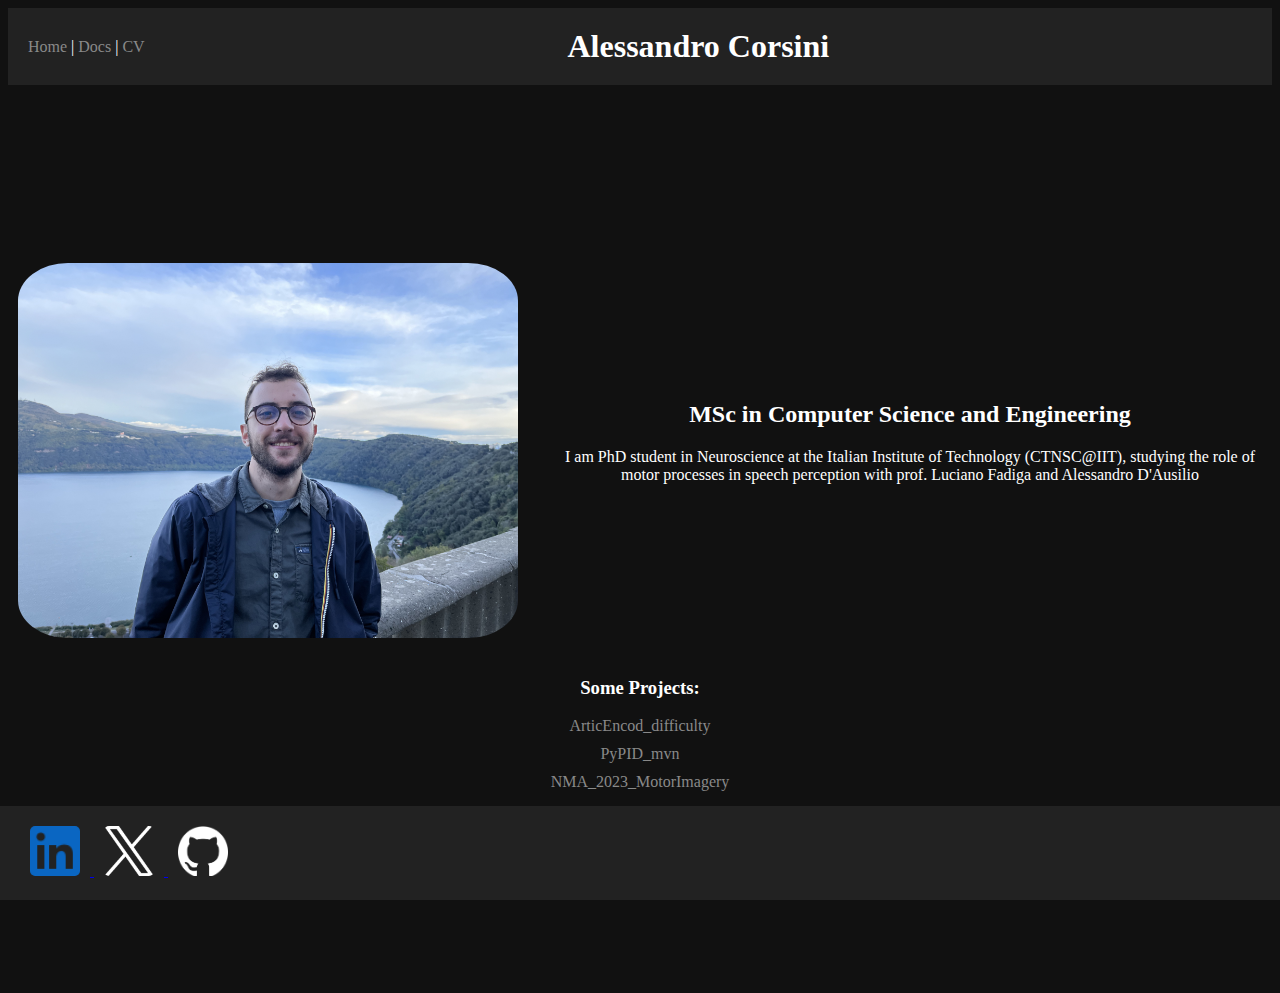
==== index.html @ 7349ca78 "Update index.html" ====
<!DOCTYPE html>
<html lang="en">

<head>
    <meta charset="UTF-8">
    <meta name="viewport" content="width=device-width, initial-scale=1.0">
    <title>Alessandro Corsini</title>
    <link rel="stylesheet" href="style.css">
</head>

<body>
    <header>
        <nav>
            <a href="/index.html">Home</a> |
            <a href="/docs/">Docs</a> |
            <a href="/CV.pdf">CV</a>
        </nav>
        <h1 class="header-title">Alessandro Corsini</h1>
    </header>
    <main>
        <div class="container">
            <img src="images/profile.png" alt="Alessandro Corsini" class="profile-image">
            <div class="description">
                <h2>MSc in Computer Science and Engineering</h2>
                <p>I am PhD student in Neuroscience at the Italian Institute of Technology (CTNSC@IIT), studying the role of motor processes in speech perception with prof. Luciano Fadiga and  Alessandro D'Ausilio</p>
            </div>
        </div>
        
        <div class="projects">
            <h3>Some Projects:</h3>
            <ul>
                <li><a href="https://github.com/AlessandroCorsini/articEncod_difficulty">ArticEncod_difficulty</a></li>
                <li><a href="https://github.com/AlessandroCorsini/PyPID_mvn">PyPID_mvn</a></li>
                <li><a href="https://github.com/AlessandroCorsini/NMA_2023_MotorImagery">NMA_2023_MotorImagery</a></li>
            </ul>
        </div>
    </main>

    <footer>
        <div class="social-links">
            <a href="https://www.linkedin.com/in/alessandro-corsini-8b1887158/" target="_blank">
                <img src="images/linkedin-mark.png" alt="LinkedIn">
            </a>
            <a href="https://twitter.com/Alessan86081796" target="_blank">
                <img src="images/X-mark-white.png" alt="Twitter">
            </a>
            <a href=https://github.com/AlessandroCorsini target="_blank">
                <img src="images/github-mark-white.png" alt="GitHub">
            </a>
        </div>
    </footer>
</body>

</html>
---- style.css ----
main {
    display: flex;
    flex-direction: column;
    align-items: center;
    justify-content: center;
    height: 100vh;
    text-align: center;
}

/* Header */
header {
    background-color: #111;
    padding: 20px;
    text-align: left; /* Align the text to the left */
    color: #fff; /* Changed the text color to white */
    display: flex;
    justify-content: flex-start; /* Align items to the left */
    align-items: center; /* Center vertically */
}

/* Button with Links */
header a.button {
    display: inline-block;
    padding: 10px 20px;
    background-color: #4CAF50;
    color: #fff;
    text-decoration: none;
    border-radius: 5px;
    font-weight: bold;
    margin-right: 10px; /* Add margin to create space between buttons */
}

header h1 {
    text-align: right;
}

/* Footer */
footer {
    background-color: #111;
    padding: 20px;
    text-align: left; /* Adjusted the text alignment to left */
    color: #fff; /* Changed the text color to white */
    display: flex;
    justify-content: left; /* Center horizontally */
    align-items: left; /* Center vertically */
}

/* Centered Image */
img {
    display: inline-block; /* Changed the display to inline-block */
    margin: 0 10px; /* Added margin to create space between logos */
    border-radius: 10%;
}

/* Global Styles */
body {
    background-color: #111;
}

footer img {
    width: 50px;
    height: 50px;
}

h2, h3, p{
    color: #fff; /* Changed the text color to white */
}

.container {
    display: flex;
    align-items: center;
}

.description {
    flex: 1;
    margin-left: 20px;
}

.description h2 {
    margin-top: 0;
}

.profile-image {
    width: 500px; /* Adjust the size as needed */
    height: auto;
}

header {
    background-color: #222; /* Light gray */
}

footer {
    background-color: #222; /* Slightly darker gray */
    position: fixed;
    bottom: 0;
    left: 0;
    width: 100%;
    padding: 20px;
    color: #ffffff;
}

/* Added styling for the projects section */
.projects {
    margin-top: 20px;
}

.projects ul {
    list-style-type: none;
    padding: 0;
}

.projects li {
    margin-bottom: 10px;
}

.projects li a {
    color: #898989;
    text-decoration: none;
}

.projects li a:hover {
    color: #ffffff;
}

/* Updated styling for the header links */
header a {
    color: #898989;
    text-decoration: none;
}

header a:hover {
    color: #ffffff;
}

.header-title {
    text-align: center;
    justify-content: center;
    margin-left: auto;
    margin-right: auto;
    margin-top: 0;
    margin-bottom: 0;
}
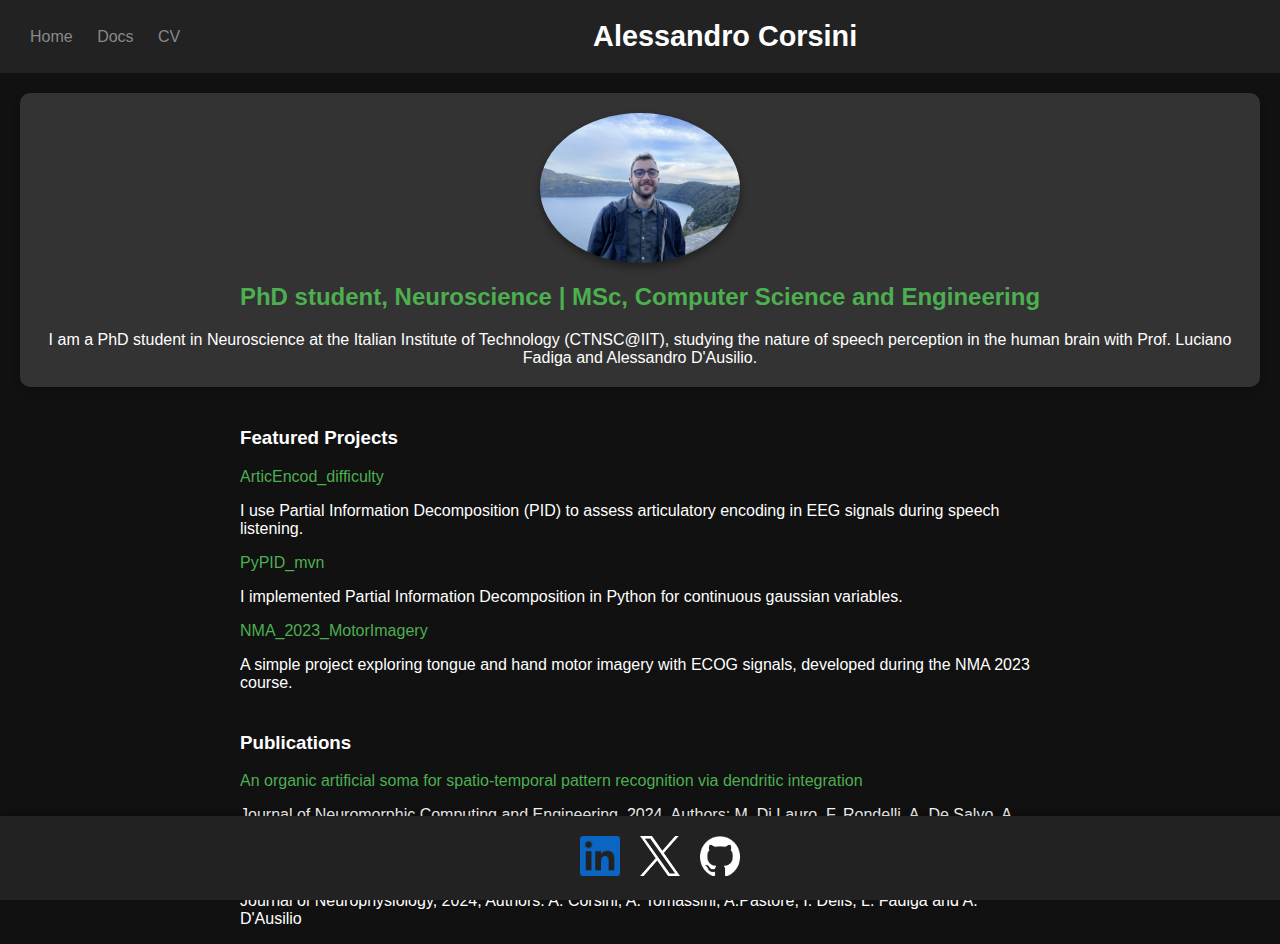
==== commit 0262618d: "Update index.html" ====
--- a/index.html
+++ b/index.html
@@ -1,51 +1,75 @@
-
 <!DOCTYPE html>
 <html lang="en">
 
 <head>
     <meta charset="UTF-8">
     <meta name="viewport" content="width=device-width, initial-scale=1.0">
-    <title>Alessandro Corsini</title>
+    <title>Alessandro Corsini - Computer Scientist - Neuroscientist</title>
     <link rel="stylesheet" href="style.css">
 </head>
 
 <body>
     <header>
         <nav>
-            <a href="/index.html">Home</a> |
-            <a href="/docs/">Docs</a> |
+            <a href="/index.html">Home</a>
+            <a href="/docs/">Docs</a>
             <a href="/CV.pdf">CV</a>
         </nav>
         <h1 class="header-title">Alessandro Corsini</h1>
     </header>
+
     <main>
-        <div class="container">
+        <section class="container">
             <img src="images/profile.png" alt="Alessandro Corsini" class="profile-image">
             <div class="description">
-                <h2>MSc in Computer Science and Engineering</h2>
-                <p>I am PhD student in Neuroscience at the Italian Institute of Technology (CTNSC@IIT), studying the role of motor processes in speech perception with prof. Luciano Fadiga and  Alessandro D'Ausilio</p>
+                <h2>PhD student, Neuroscience | MSc, Computer Science and Engineering</h2>
+                <p>I am a PhD student in Neuroscience at the Italian Institute of Technology (CTNSC@IIT), studying the nature of speech perception in the human brain with Prof. Luciano Fadiga and Alessandro D'Ausilio.</p>
             </div>
-        </div>
-        
-        <div class="projects">
-            <h3>Some Projects:</h3>
+        </section>
+
+        <section class="projects">
+            <h3>Featured Projects</h3>
             <ul>
-                <li><a href="https://github.com/AlessandroCorsini/articEncod_difficulty">ArticEncod_difficulty</a></li>
-                <li><a href="https://github.com/AlessandroCorsini/PyPID_mvn">PyPID_mvn</a></li>
-                <li><a href="https://github.com/AlessandroCorsini/NMA_2023_MotorImagery">NMA_2023_MotorImagery</a></li>
+                <li>
+                    <a href="https://github.com/AlessandroCorsini/articEncod_difficulty" target="_blank">ArticEncod_difficulty</a>
+                    <p>I use Partial Information Decomposition (PID) to assess articulatory encoding in EEG signals during speech listening.</p>
+                </li>
+                <li>
+                    <a href="https://github.com/AlessandroCorsini/PyPID_mvn" target="_blank">PyPID_mvn</a>
+                    <p>I implemented Partial Information Decomposition in Python for continuous gaussian variables.</p>
+                </li>
+                <li>
+                    <a href="https://github.com/AlessandroCorsini/NMA_2023_MotorImagery" target="_blank">NMA_2023_MotorImagery</a>
+                    <p>A simple project exploring tongue and hand motor imagery with ECOG signals, developed during the NMA 2023 course.</p>
+                </li>
             </ul>
-        </div>
+        </section>
+
+        <section class="publications">
+            <h3>Publications</h3>
+            <ul>
+                <li>
+                    <a href="https://iopscience.iop.org/article/10.1088/2634-4386/ad3a96/pdf" target="_blank">An organic artificial soma for spatio-temporal pattern recognition via dendritic integration</a>
+                    <p>Journal of Neuromorphic Computing and Engineering, 2024, Authors: M. Di Lauro, F. Rondelli, A. De Salvo, A. Corsini, M. Genitoni, P. Greco, M. Murgia, L. Fadiga and F. Biscarini</p>
+                </li>
+                <li>
+                    <a href="https://pubmed.ncbi.nlm.nih.gov/38323331/" target="_blank">Speech Perception Difficulty Modulates Theta-Band Encoding of Articulatory Synergies</a>
+                    <p>Journal of Neurophysiology, 2024, Authors: A. Corsini, A. Tomassini, A.Pastore, I. Delis, L. Fadiga and A. D'Ausilio</p>
+                </li>
+            </ul>
+        </section>
+
     </main>
 
     <footer>
         <div class="social-links">
-            <a href="https://www.linkedin.com/in/alessandro-corsini-8b1887158/" target="_blank">
+            <a href="https://linkedin.com/in/alessandro-corsini-8b1887158/" target="_blank">
                 <img src="images/linkedin-mark.png" alt="LinkedIn">
             </a>
             <a href="https://twitter.com/Alessan86081796" target="_blank">
-                <img src="images/X-mark-white.png" alt="Twitter">
+                <img src="images/X-mark-white.png" alt="X">
             </a>
-            <a href=https://github.com/AlessandroCorsini target="_blank">
+            <a href="https://github.com/AlessandroCorsini" target="_blank">
                 <img src="images/github-mark-white.png" alt="GitHub">
             </a>
         </div>
--- a/style.css
+++ b/style.css
@@ -1,107 +1,86 @@
-main {
-    display: flex;
-    flex-direction: column;
-    align-items: center;
-    justify-content: center;
-    height: 100vh;
-    text-align: center;
+/* Global Styles */
+body {
+    background-color: #111;
+    color: #ffffff;
+    font-family: 'Arial', sans-serif;
+    margin: 0;
+    padding: 0;
 }
 
 /* Header */
 header {
-    background-color: #111;
+    background-color: #222;
     padding: 20px;
-    text-align: left; /* Align the text to the left */
-    color: #fff; /* Changed the text color to white */
     display: flex;
-    justify-content: flex-start; /* Align items to the left */
-    align-items: center; /* Center vertically */
+    justify-content: space-between;
+    align-items: center;
+    flex-wrap: wrap;
 }
 
-/* Button with Links */
-header a.button {
-    display: inline-block;
-    padding: 10px 20px;
-    background-color: #4CAF50;
-    color: #fff;
+header nav a {
+    color: #898989;
     text-decoration: none;
-    border-radius: 5px;
-    font-weight: bold;
-    margin-right: 10px; /* Add margin to create space between buttons */
+    margin: 0 10px;
 }
 
-header h1 {
-    text-align: right;
+header nav a:hover {
+    color: #4CAF50;
 }
 
-/* Footer */
-footer {
-    background-color: #111;
-    padding: 20px;
-    text-align: left; /* Adjusted the text alignment to left */
-    color: #fff; /* Changed the text color to white */
-    display: flex;
-    justify-content: left; /* Center horizontally */
-    align-items: left; /* Center vertically */
+.header-title {
+    margin: 0;
+    font-size: 1.8em;
+    text-align: center;
+    flex-grow: 1;
 }
 
-/* Centered Image */
-img {
-    display: inline-block; /* Changed the display to inline-block */
-    margin: 0 10px; /* Added margin to create space between logos */
-    border-radius: 10%;
+.header-title {
+    color: #ffffff;
 }
 
-/* Global Styles */
-body {
-    background-color: #111;
+/* Profile Section */
+.container {
+    display: flex;
+    flex-direction: column;
+    align-items: center;
+    margin: 20px;
+    background-color: #333;
+    padding: 20px;
+    border-radius: 10px;
+    box-shadow: 0 4px 8px rgba(0, 0, 0, 0.2);
 }
 
-footer img {
-    width: 50px;
-    height: 50px;
+.profile-image {
+    width: auto; /* Let the width adjust automatically */
+    height: auto; /* Let the height adjust automatically */
+    max-width: 100%; /* Ensure it doesn't exceed the container width */
+    max-height: 150px; /* Set a maximum height for consistency */
+    border-radius: 50%; /* Keep the rounded effect */
+    box-shadow: 0 4px 8px rgba(0, 0, 0, 0.4); /* Shadow effect for modern touch */
+    margin-bottom: 20px;
 }
 
-h2, h3, p{
-    color: #fff; /* Changed the text color to white */
-}
-
-.container {
-    display: flex;
-    align-items: center;
-}
 
 .description {
-    flex: 1;
-    margin-left: 20px;
+    text-align: center;
 }
 
 .description h2 {
     margin-top: 0;
+    color: #4CAF50;
 }
 
-.profile-image {
-    width: 500px; /* Adjust the size as needed */
-    height: auto;
+.description p {
+    margin-bottom: 0;
 }
 
-header {
-    background-color: #222; /* Light gray */
-}
-
-footer {
-    background-color: #222; /* Slightly darker gray */
-    position: fixed;
-    bottom: 0;
-    left: 0;
-    width: 100%;
-    padding: 20px;
-    color: #ffffff;
-}
-
-/* Added styling for the projects section */
+/* Projects Section */
 .projects {
-    margin-top: 20px;
+    margin-top: 40px;
+    width: 80%;
+    max-width: 800px;
+    margin-left: auto;
+    margin-right: auto;
 }
 
 .projects ul {
@@ -114,29 +93,91 @@
 }
 
 .projects li a {
-    color: #898989;
+    color: #4CAF50;
     text-decoration: none;
+    transition: color 0.3s;
 }
 
 .projects li a:hover {
     color: #ffffff;
+    text-decoration: underline;
 }
 
-/* Updated styling for the header links */
-header a {
-    color: #898989;
-    text-decoration: none;
+/* Publications Section */
+.publications {
+    margin-top: 40px;
+    width: 80%;
+    max-width: 800px;
+    margin-left: auto;
+    margin-right: auto;
 }
 
-header a:hover {
-    color: #ffffff;
+.publications ul {
+    list-style-type: none;
+    padding: 0;
 }
 
-.header-title {
+.publications li {
+    margin-bottom: 10px;
+}
+
+.publications li a {
+    color: #4CAF50;
+    text-decoration: none;
+    transition: color 0.3s;
+}
+
+.publications li a:hover {
+    color: #ffffff;
+    text-decoration: underline;
+}
+
+/* Footer */
+footer {
+    background-color: #222;
+    padding: 20px;
     text-align: center;
+    position: fixed;
+    bottom: 0;
+    left: 0;
+    width: 100%;
+    box-shadow: 0 -4px 8px rgba(0, 0, 0, 0.2);
+}
+
+footer .social-links {
+    display: flex;
     justify-content: center;
-    margin-left: auto;
-    margin-right: auto;
-    margin-top: 0;
-    margin-bottom: 0;
-}+    align-items: center;
+}
+
+footer .social-links a {
+    margin: 0 10px;
+}
+
+footer img {
+    width: 40px;
+    height: 40px;
+    transition: transform 0.3s, opacity 0.3s;
+}
+
+footer img:hover {
+    transform: scale(1.2);
+    opacity: 0.8;
+}
+
+/* Responsive Design */
+@media (max-width: 768px) {
+    .container {
+        flex-direction: column;
+        text-align: center;
+    }
+
+    .projects ul {
+        padding-left: 20px;
+        text-align: left;
+    }
+
+    footer {
+        position: relative;
+    }
+}
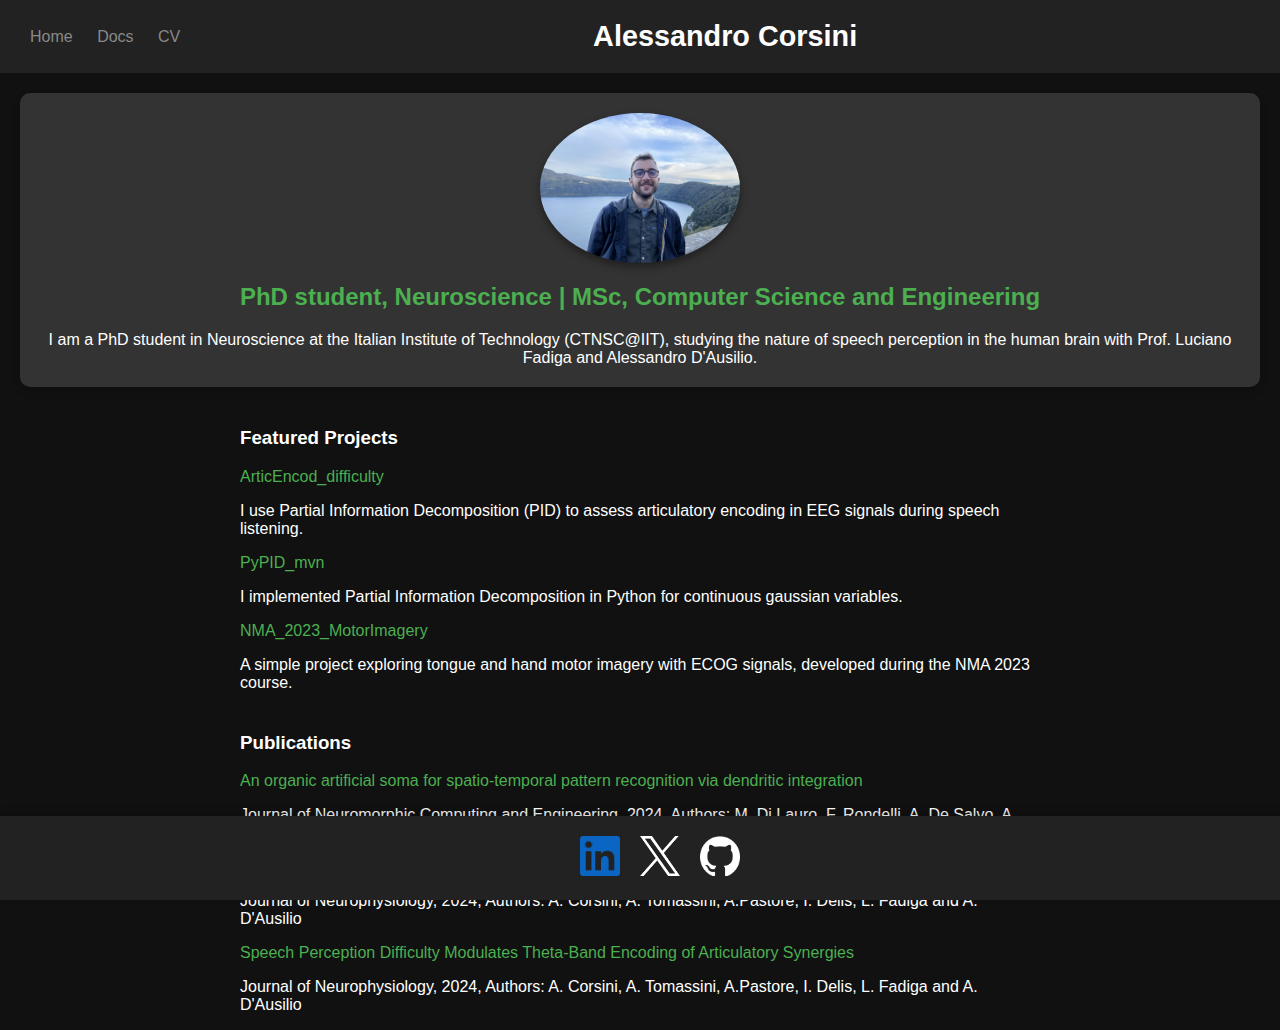
==== commit 9dc02588: "Update index.html" ====
--- a/index.html
+++ b/index.html
@@ -56,6 +56,10 @@
                     <a href="https://pubmed.ncbi.nlm.nih.gov/38323331/" target="_blank">Speech Perception Difficulty Modulates Theta-Band Encoding of Articulatory Synergies</a>
                     <p>Journal of Neurophysiology, 2024, Authors: A. Corsini, A. Tomassini, A.Pastore, I. Delis, L. Fadiga and A. D'Ausilio</p>
                 </li>
+                <li>
+                    <a href="https://pubmed.ncbi.nlm.nih.gov/38323331/" target="_blank">Speech Perception Difficulty Modulates Theta-Band Encoding of Articulatory Synergies</a>
+                    <p>Journal of Neurophysiology, 2024, Authors: A. Corsini, A. Tomassini, A.Pastore, I. Delis, L. Fadiga and A. D'Ausilio</p>
+                </li>
             </ul>
         </section>
 
